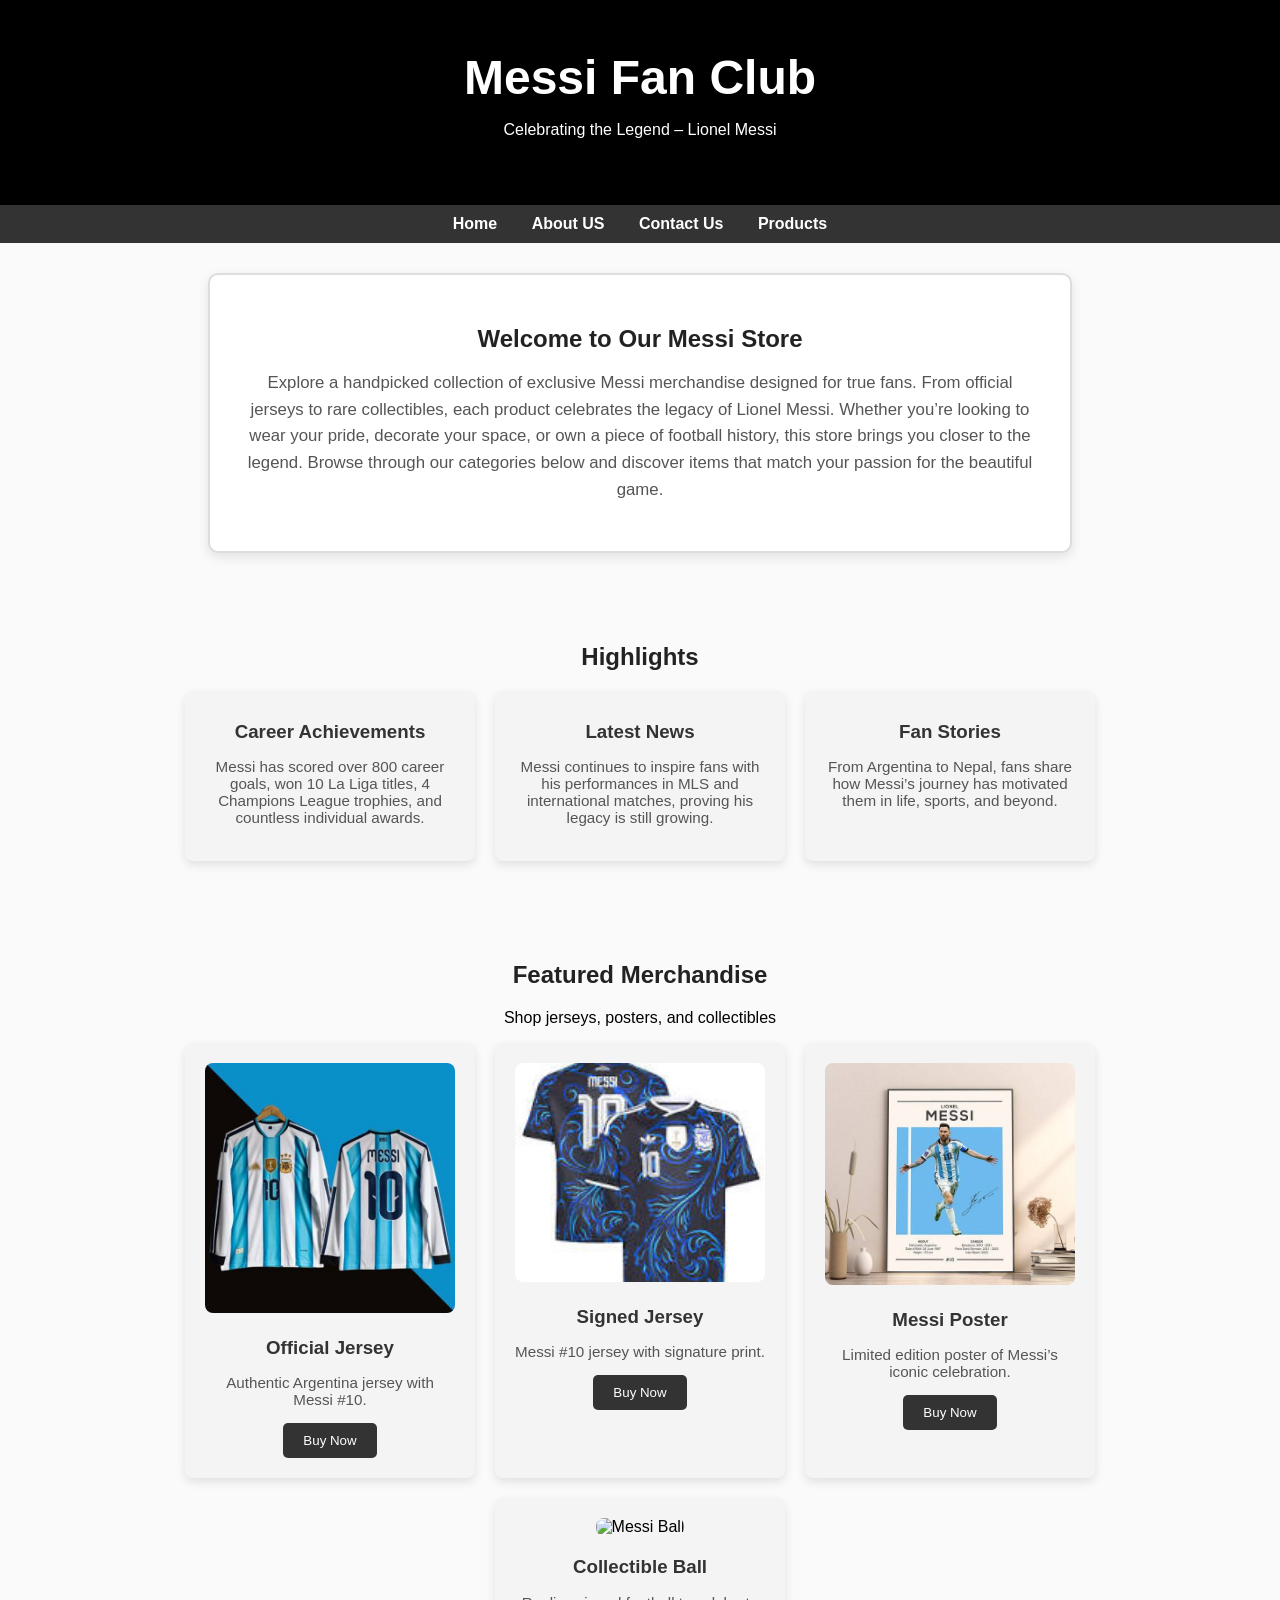
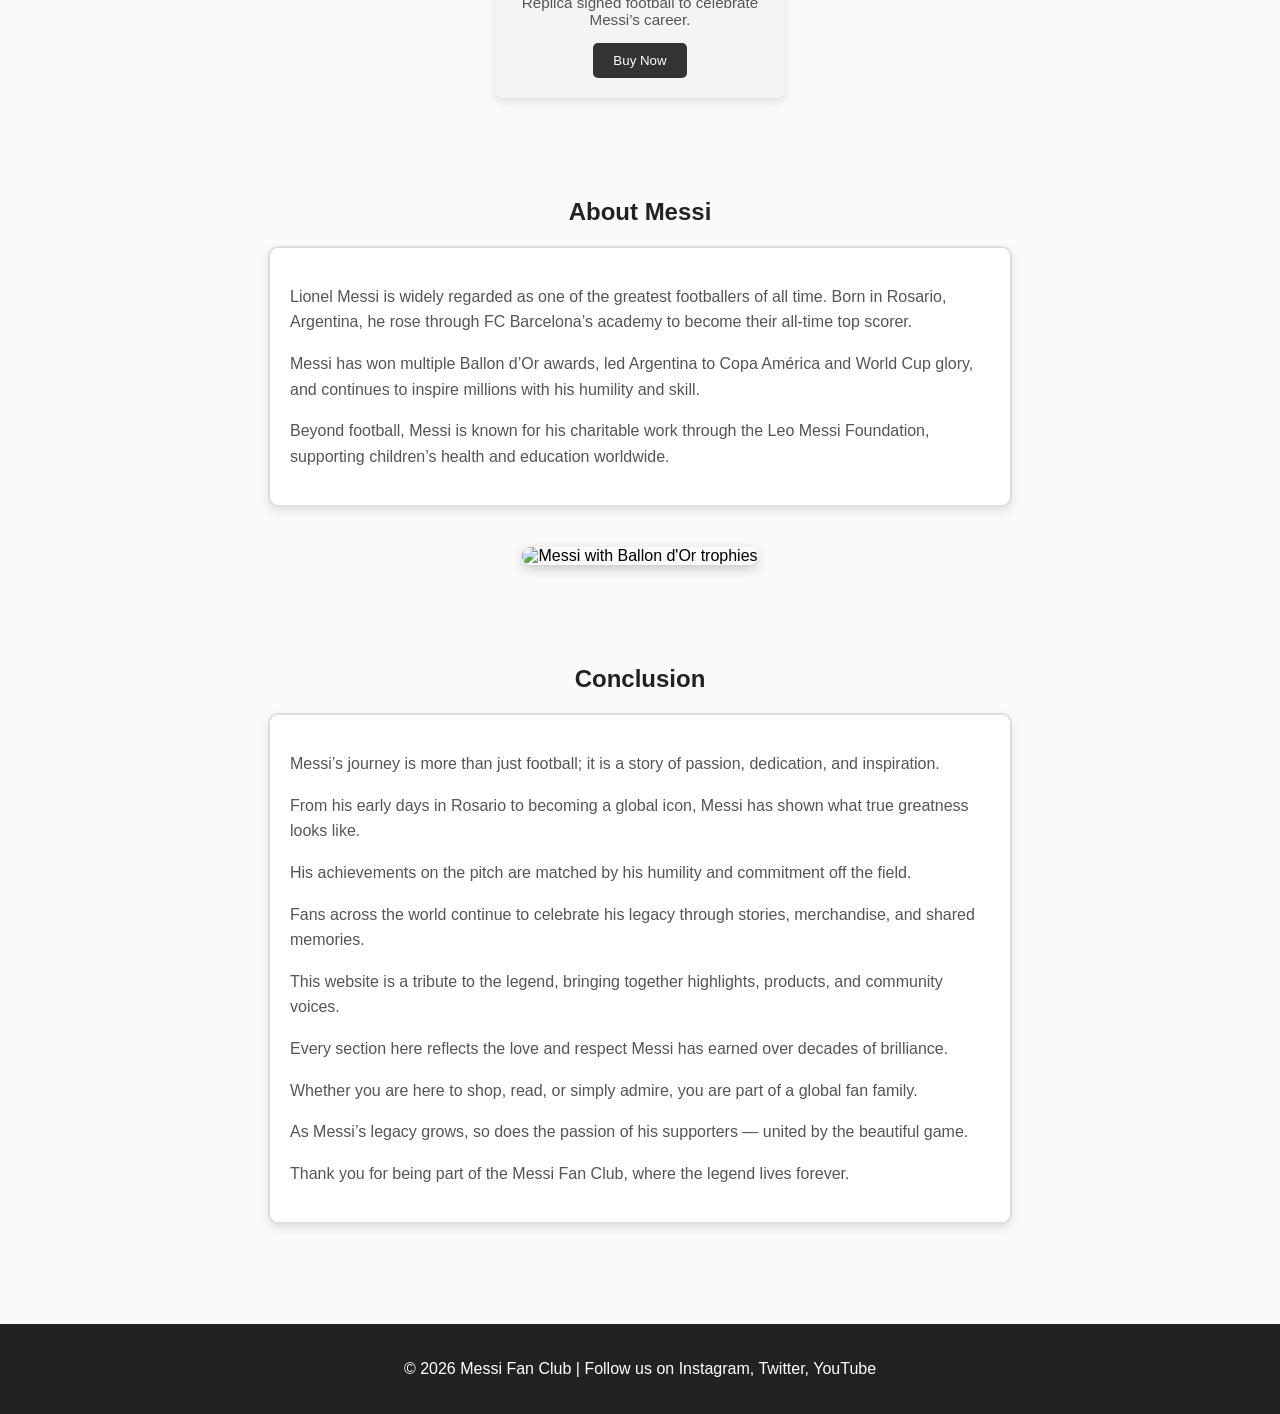
==== index.html @ b475fa25 "done" ====
<!DOCTYPE html>
<html lang="en">
<head>
  <meta charset="UTF-8">
  <title>Messi Fan Club</title>
  <style>
    body { font-family: Arial, sans-serif; margin:0; padding:0; background:#fafafa; }
    header { background:#000; color:#fff; text-align:center; padding:50px; }
    header h1 { font-size:3em; margin:0; }
    nav { background:#333; padding:10px; text-align:center; }
    nav a { color:#fff; margin:0 15px; text-decoration:none; font-weight:bold; }
    nav a:hover { color:#ffd700; }

    .section { padding:40px; text-align:center; }
    .section h2 { margin-bottom:20px; color:#222; }

    /* Intro Section Styling */
    .intro {
      background:#fff;
      border:2px solid #ddd;
      border-radius:10px;
      padding:30px;
      max-width:800px;
      margin:30px auto;
      text-align:center;
      box-shadow:0 4px 12px rgba(0,0,0,0.1);
    }
    .intro h2 {
      color:#222;
      margin-bottom:15px;
    }
    .intro p {
      color:#555;
      line-height:1.6;
      font-size:1.05em;
    }

    .cards { display:flex; justify-content:center; gap:20px; flex-wrap:wrap; }
    .card { background:#f4f4f4; padding:20px; width:250px; border-radius:8px; box-shadow:0 4px 10px rgba(0,0,0,0.1); }
    .card img { width:100%; border-radius:8px; margin-bottom:10px; }
    .card h3 { margin:10px 0; color:#333; }
    .card p { color:#555; font-size:0.95em; }
    .card button { padding:10px 20px; border:none; background:#333; color:#fff; border-radius:5px; cursor:pointer; }
    .card button:hover { background:#555; }

    .info-box {
      background:#fff;
      border:2px solid #ddd;
      border-radius:10px;
      padding:20px;
      max-width:700px;
      margin:20px auto;
      text-align:left;
      box-shadow:0 4px 10px rgba(0,0,0,0.1);
    }
    .info-box h3 { color:#333; margin-top:15px; }
    .info-box p { color:#555; line-height:1.6; }

    .image-box img {
      max-width:100%;
      border-radius:10px;
      box-shadow:0 4px 12px rgba(0,0,0,0.2);
      margin-top:20px;
    }

    footer { background:#222; color:#fff; text-align:center; padding:20px; margin-top:40px; }
  </style>
</head>
<body>
  <header>
    <h1>Messi Fan Club</h1>
    <p>Celebrating the Legend – Lionel Messi</p>
  </header>
  <nav>
    <a href="index.html">Home</a>
    <a href="aboutUs.html">About US</a>
    <a href="ContactUs.html">Contact Us</a>
    <a href="Products.html">Products</a>
  </nav>

  <!-- Intro Section -->
  <div class="intro">
    <h2>Welcome to Our Messi Store</h2>
    <p>
      Explore a handpicked collection of exclusive Messi merchandise designed for true fans. 
      From official jerseys to rare collectibles, each product celebrates the legacy of Lionel Messi. 
      Whether you’re looking to wear your pride, decorate your space, or own a piece of football history, 
      this store brings you closer to the legend. Browse through our categories below and discover items 
      that match your passion for the beautiful game.
    </p>
  </div>

  <!-- Highlights -->
  <div class="section">
    <h2>Highlights</h2>
    <div class="cards">
      <div class="card">
        <h3>Career Achievements</h3>
        <p>Messi has scored over 800 career goals, won 10 La Liga titles, 4 Champions League trophies, and countless individual awards.</p>
      </div>
      <div class="card">
        <h3>Latest News</h3>
        <p>Messi continues to inspire fans with his performances in MLS and international matches, proving his legacy is still growing.</p>
      </div>
      <div class="card">
        <h3>Fan Stories</h3>
        <p>From Argentina to Nepal, fans share how Messi’s journey has motivated them in life, sports, and beyond.</p>
      </div>
    </div>
  </div>

  <!-- Featured Merchandise -->
  <div class="section">
    <h2>Featured Merchandise</h2>
    <p>Shop jerseys, posters, and collectibles</p>
    <div class="cards">
      <div class="card">
        <img src="messiI" alt="Messi Jersey Front">
        <h3>Official Jersey</h3>
        <p>Authentic Argentina jersey with Messi #10.</p>
        <button>Buy Now</button>
      </div>
      <div class="card">
        <img src="Argen" alt="Messi Jersey Back">
        <h3>Signed Jersey</h3>
        <p>Messi #10 jersey with signature print.</p>
        <button>Buy Now</button>
      </div>
      <div class="card">
        <img src="poster" alt="Messi Poster">
        <h3>Messi Poster</h3>
        <p>Limited edition poster of Messi’s iconic celebration.</p>
        <button>Buy Now</button>
      </div>
      <div class="card">
        <img src="ball" alt="Messi Ball">
        <h3>Collectible Ball</h3>
        <p>Replica signed football to celebrate Messi’s career.</p>
        <button>Buy Now</button>
      </div>
    </div>
  </div>

  <!-- About Messi -->
  <div class="section">
    <h2>About Messi</h2>
    <div class="info-box">
      <p>Lionel Messi is widely regarded as one of the greatest footballers of all time. Born in Rosario, Argentina, he rose through FC Barcelona’s academy to become their all-time top scorer.</p>
      <p>Messi has won multiple Ballon d’Or awards, led Argentina to Copa América and World Cup glory, and continues to inspire millions with his humility and skill.</p>
      <p>Beyond football, Messi is known for his charitable work through the Leo Messi Foundation, supporting children’s health and education worldwide.</p>
    </div>
    <div class="image-box">
      <img src="balli.jpg" alt="Messi with Ballon d'Or trophies">
    </div>
  </div>

  <!-- Conclusion -->
  <div class="section">
    <h2>Conclusion</h2>
    <div class="info-box">
      <p>Messi’s journey is more than just football; it is a story of passion, dedication, and inspiration.</p>
      <p>From his early days in Rosario to becoming a global icon, Messi has shown what true greatness looks like.</p>
      <p>His achievements on the pitch are matched by his humility and commitment off the field.</p>
      <p>Fans across the world continue to celebrate his legacy through stories, merchandise, and shared memories.</p>
      <p>This website is a tribute to the legend, bringing together highlights, products, and community voices.</p>
      <p>Every section here reflects the love and respect Messi has earned over decades of brilliance.</p>
      <p>Whether you are here to shop, read, or simply admire, you are part of a global fan family.</p>
      <p>As Messi’s legacy grows, so does the passion of his supporters — united by the beautiful game.</p>
      <p>Thank you for being part of the Messi Fan Club, where the legend lives forever.</p>
    </div>
  </div>

  <footer>
    <p>© 2026 Messi Fan Club | Follow us on Instagram, Twitter, YouTube</p>
  </footer>
</body>
</html>
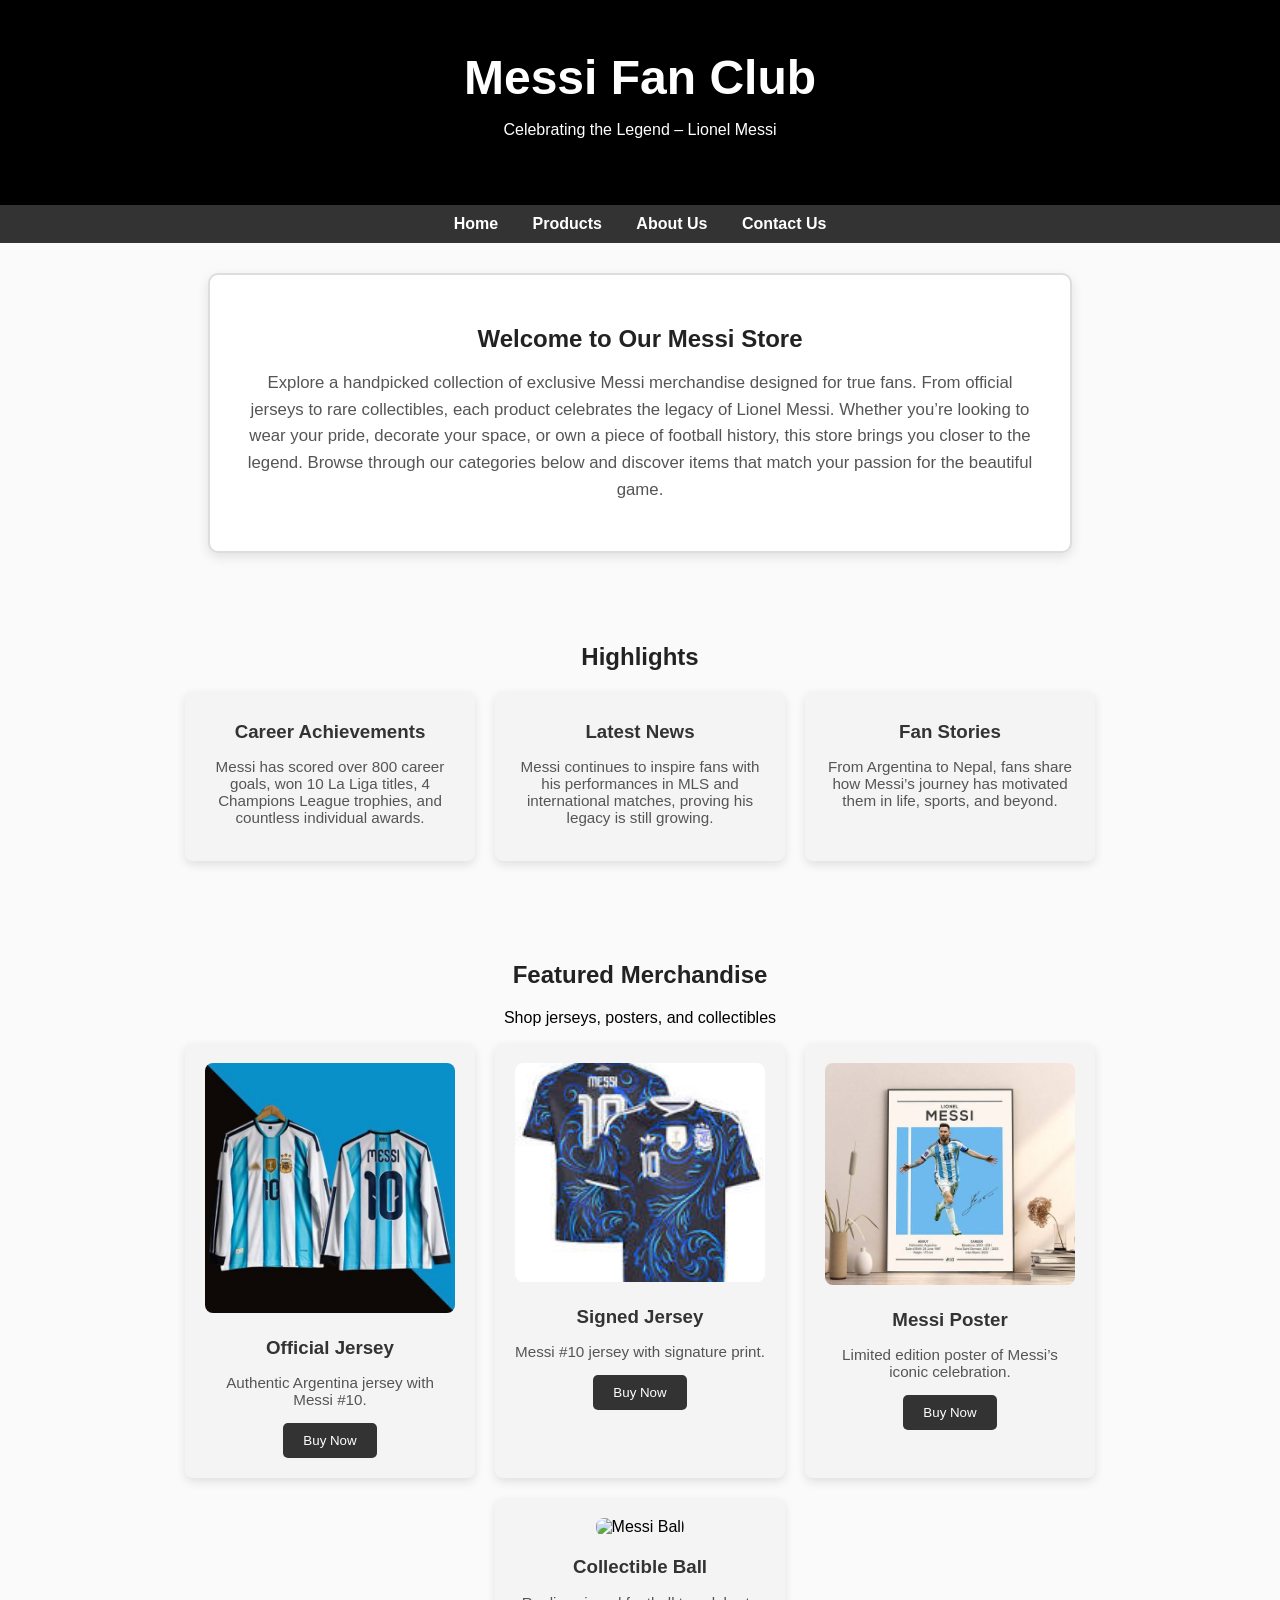
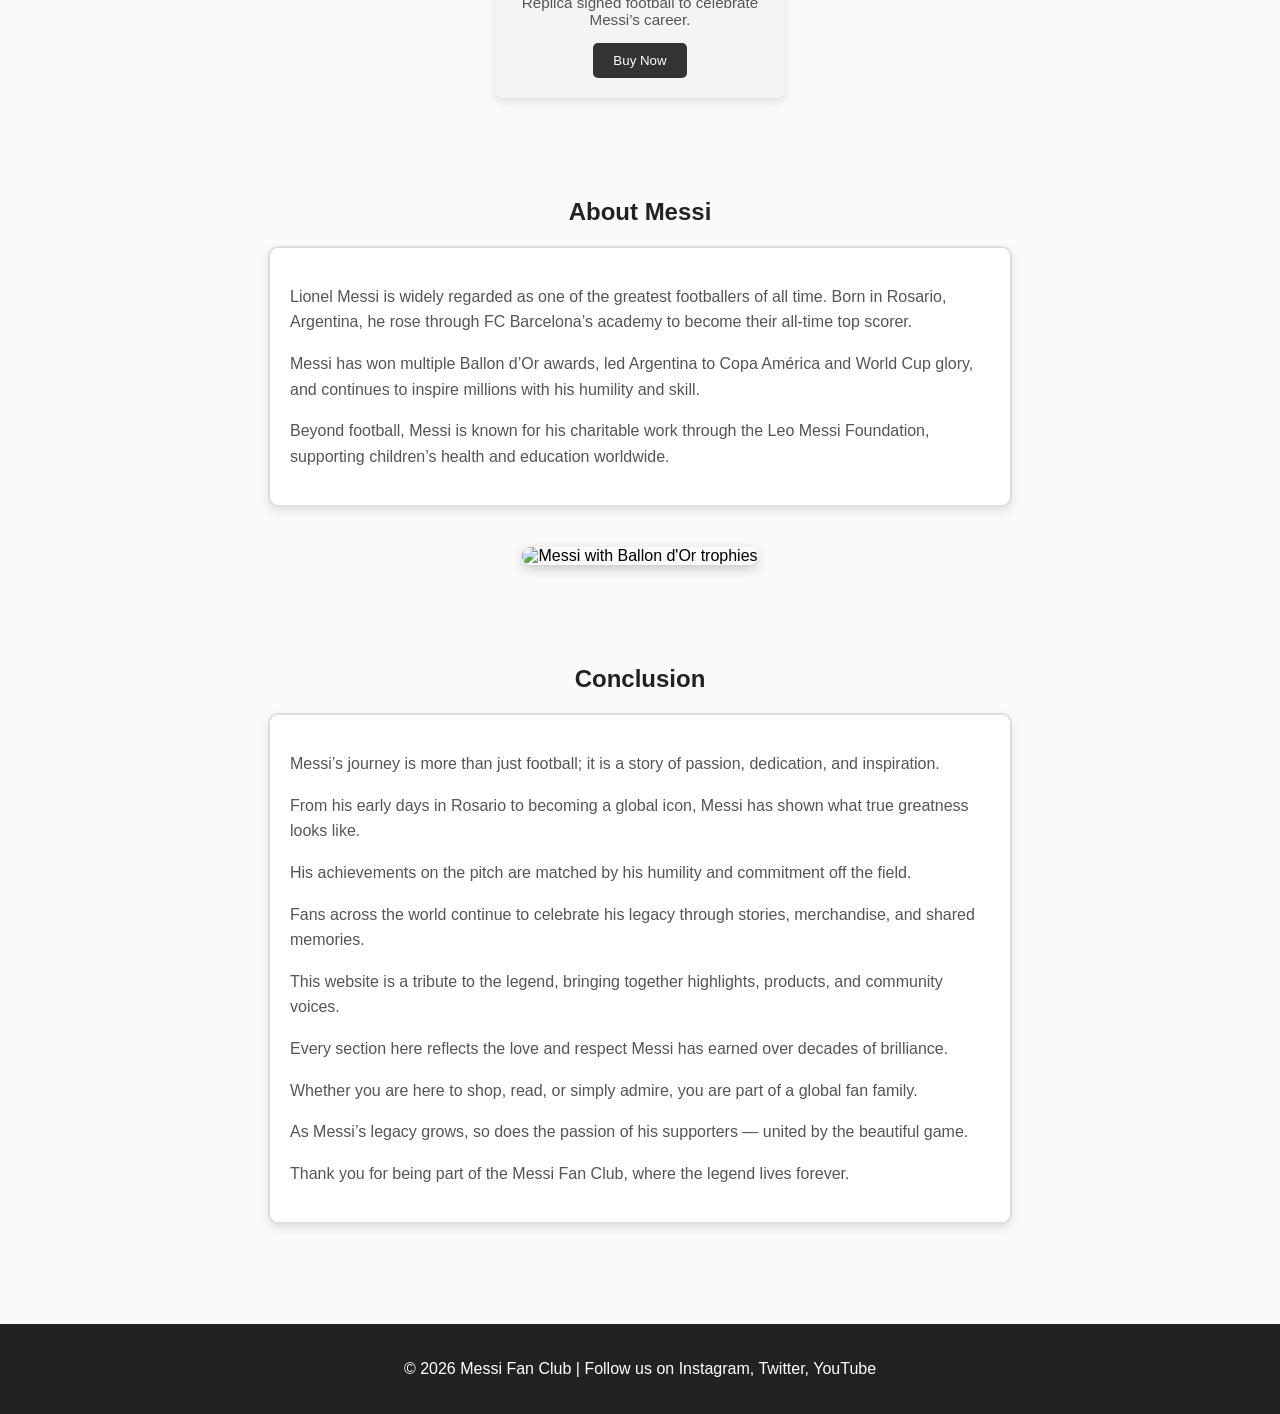
==== commit b08ed539: "Fix file names for GitHub Pages" ====
--- a/index.html
+++ b/index.html
@@ -72,11 +72,11 @@
     <p>Celebrating the Legend – Lionel Messi</p>
   </header>
   <nav>
-    <a href="index.html">Home</a>
-    <a href="aboutUs.html">About US</a>
-    <a href="ContactUs.html">Contact Us</a>
-    <a href="Products.html">Products</a>
-  </nav>
+  <a href="index.html">Home</a>
+  <a href="products.html">Products</a>
+  <a href="about.html">About Us</a>
+  <a href="contact.html">Contact Us</a>
+</nav>
 
   <!-- Intro Section -->
   <div class="intro">
